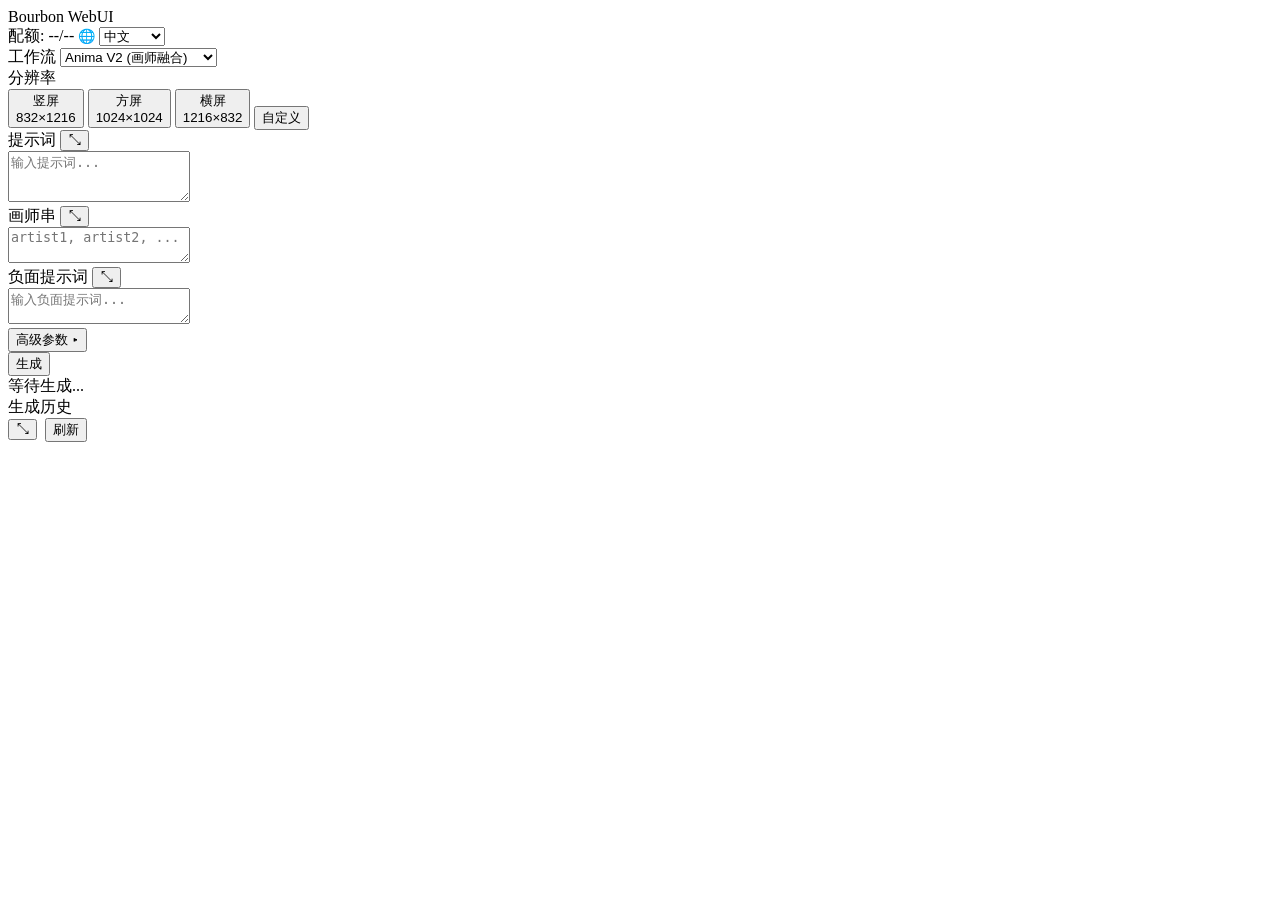
==== webapp/static/index.html @ 9eb18365 "v0.2.0: 添加 WebUI、内容审核模块、自动翻译、新工作流及文档&#10;&#10;- 新增 webapp/ 网页端 AI 绘图界面 (FastAPI + Discord OAuth2)&#1" ====
<!DOCTYPE html>
<html lang="zh-CN">
<head>
<meta charset="UTF-8">
<meta name="viewport" content="width=device-width, initial-scale=1.0">
<title>Bourbon Webui</title>
<link rel="stylesheet" href="/css/style.css">
</head>
<body>

<header>
  <span class="logo" data-i18n="title">Bourbon WebUI</span>
  <div class="header-right">
    <span class="quota" id="quota-display">配额: --/--</span>
    <span class="online" id="online-display" style="display:none"></span>
    <span id="header-user"></span>
    <span style="font-size:14px;flex-shrink:0">🌐</span>
    <select id="sel-lang" class="sel-lang">
      <option value="zh">中文</option>
      <option value="en">English</option>
      <option value="ja">日本語</option>
    </select>
  </div>
</header>

<div class="main-container">

  <aside class="panel panel-left" id="panel-left">
    <div class="section">
      <label class="label" data-i18n="workflow">工作流</label>
      <select id="sel-workflow">
        <option value="discord_anima_v2" data-i18n="workflowAnimaV2">Anima V2 (画师融合)</option>
        <option value="multidraw" data-i18n="workflowMultidraw">多角色合成 (Multidraw)</option>
      </select>
    </div>

    <div class="section">
      <label class="label" data-i18n="resolution">分辨率</label>
      <div class="res-grid">
        <button class="res-btn active" data-res="1">竖屏<br>832×1216</button>
        <button class="res-btn" data-res="2">方屏<br>1024×1024</button>
        <button class="res-btn" data-res="3">横屏<br>1216×832</button>
        <button class="res-btn" data-res="0" data-i18n="custom">自定义</button>
      </div>
      <div id="res-custom" class="res-custom" style="display:none">
        <input type="number" id="txt-custom-w" value="832" min="64" max="1920" data-i18n-placeholder="multidrawFields.w">
        <span class="res-x">×</span>
        <input type="number" id="txt-custom-h" value="1216" min="64" max="1920" data-i18n-placeholder="multidrawFields.h">
      </div>
    </div>

    <div id="fields-anima">
      <div class="section">
        <div class="label-row">
          <label class="label" data-i18n="prompt">提示词</label>
          <button class="btn-expand" data-target="txt-prompt" data-i18n-title="expandTitle">⤡</button>
        </div>
        <textarea id="txt-prompt" rows="3" data-i18n-placeholder="promptPlaceholder" placeholder="输入提示词..."></textarea>
      </div>
      <div class="section">
        <div class="label-row">
          <label class="label" data-i18n="artistChain">画师串</label>
          <button class="btn-expand" data-target="txt-artist-chain" data-i18n-title="expandTitle">⤡</button>
        </div>
        <textarea id="txt-artist-chain" rows="2" data-i18n-placeholder="artistPlaceholder" placeholder="artist1, artist2, ..."></textarea>
      </div>
    </div>

    <div id="fields-multidraw" style="display:none">
      <div class="section">
        <div class="label-row">
          <label class="label" data-i18n="globalPrompt">全局提示词</label>
          <button class="btn-expand" data-target="txt-md-global" data-i18n-title="expandTitle">⤡</button>
        </div>
        <textarea id="txt-md-global" rows="2" data-i18n-placeholder="globalPlaceholder" placeholder="共享的背景/风格描述"></textarea>
      </div>
      <div class="section">
        <div class="label-row">
          <label class="label" data-i18n="char1Prompt">角色 1 提示词</label>
          <button class="btn-expand" data-target="txt-md-p1" data-i18n-title="expandTitle">⤡</button>
        </div>
        <textarea id="txt-md-p1" rows="2" data-i18n-placeholder="char1Placeholder" placeholder="第一个角色的描述"></textarea>
      </div>
      <div class="section">
        <div class="label-row">
          <label class="label" data-i18n="char2Prompt">角色 2 提示词</label>
          <button class="btn-expand" data-target="txt-md-p2" data-i18n-title="expandTitle">⤡</button>
        </div>
        <textarea id="txt-md-p2" rows="2" data-i18n-placeholder="char2Placeholder" placeholder="第二个角色的描述"></textarea>
      </div>
      <div class="section">
        <label class="label" data-i18n="area1">区域 1 (w h x y)</label>
        <div class="part-row">
          <input type="number" id="txt-part1-w" value="832" data-i18n-placeholder="multidrawFields.w">
          <input type="number" id="txt-part1-h" value="608" data-i18n-placeholder="multidrawFields.h">
          <input type="number" id="txt-part1-x" value="0" data-i18n-placeholder="multidrawFields.x">
          <input type="number" id="txt-part1-y" value="0" data-i18n-placeholder="multidrawFields.y">
        </div>
      </div>
      <div class="section">
        <label class="label" data-i18n="area2">区域 2 (w h x y)</label>
        <div class="part-row">
          <input type="number" id="txt-part2-w" value="832" data-i18n-placeholder="multidrawFields.w">
          <input type="number" id="txt-part2-h" value="608" data-i18n-placeholder="multidrawFields.h">
          <input type="number" id="txt-part2-x" value="832" data-i18n-placeholder="multidrawFields.x">
          <input type="number" id="txt-part2-y" value="0" data-i18n-placeholder="multidrawFields.y">
        </div>
      </div>
    </div>

    <div class="section">
      <div class="label-row">
        <label class="label" data-i18n="negativePrompt">负面提示词</label>
        <button class="btn-expand" data-target="txt-negative" data-i18n-title="expandTitle">⤡</button>
      </div>
      <textarea id="txt-negative" rows="2" data-i18n-placeholder="negativePlaceholder" placeholder="输入负面提示词..."></textarea>
    </div>

    <div class="section">
      <button class="adv-toggle" id="btn-adv-toggle" data-i18n="advToggleClosed">高级参数 ▸</button>
    </div>
    <div class="adv-panel" id="adv-panel" style="display:none">
      <div class="section">
        <label class="label" data-i18n="seed">种子</label>
        <input type="number" id="txt-seed" value="-1" min="-1">
      </div>
      <div class="section">
        <label class="label" data-i18n="sampler">采样器</label>
        <select id="sel-sampler">
          <option value="" data-i18n="samplerDefault">使用工作流默认</option>
          <option value="euler">euler</option>
          <option value="euler_ancestral">euler_ancestral</option>
          <option value="dpmpp_2m">dpmpp_2m</option>
          <option value="dpmpp_2m_sde">dpmpp_2m_sde</option>
          <option value="dpmpp_3m_sde">dpmpp_3m_sde</option>
          <option value="dpmpp_sde">dpmpp_sde</option>
          <option value="dpm_2">dpm_2</option>
          <option value="dpm_2_ancestral">dpm_2_ancestral</option>
          <option value="lcm">lcm</option>
          <option value="heun">heun</option>
          <option value="heunpp2">heunpp2</option>
          <option value="ddim">ddim</option>
        </select>
      </div>
      <div class="section">
        <label class="label" data-i18n="scheduler">调度器</label>
        <select id="sel-scheduler">
          <option value="" data-i18n="schedulerDefault">使用工作流默认</option>
          <option value="normal">normal</option>
          <option value="karras">karras</option>
          <option value="exponential">exponential</option>
          <option value="sgm_uniform">sgm_uniform</option>
          <option value="simple">simple</option>
          <option value="ddim_uniform">ddim_uniform</option>
          <option value="beta">beta</option>
        </select>
      </div>
      <div class="section">
        <label class="label" data-i18n="steps">步数</label>
        <input type="number" id="txt-steps" value="" min="1" max="100" data-i18n-placeholder="stepsPlaceholder" placeholder="使用工作流默认">
      </div>
      <div class="section">
        <label class="label" data-i18n="cfg">CFG</label>
        <input type="number" id="txt-cfg" value="" min="1" max="30" step="0.5" data-i18n-placeholder="cfgPlaceholder" placeholder="使用工作流默认">
      </div>
      <div class="section">
        <button id="btn-open-lora" class="adv-toggle" data-i18n="loraManage">管理 LoRA ▸</button>
      </div>
    </div>

    <button id="btn-generate" class="btn-primary btn-large" data-i18n="generate">生成</button>
  </aside>

  <main class="panel panel-center">
    <div id="preview-area">
      <div id="preview-placeholder" data-i18n="waiting">等待生成...</div>
      <img id="preview-img" src="" alt="" style="display:none">
      <div id="preview-spinner" class="spinner" style="display:none"></div>
      <div id="preview-status" class="status-text"></div>
    </div>
  </main>

  <aside class="panel panel-right" id="panel-right">
    <div class="section" style="margin-bottom:8px">
      <div class="label-row">
        <label class="label" data-i18n="history">生成历史</label>
        <div>
          <button id="btn-expand-panel" class="btn-expand" data-i18n-title="expandTitle" title="放大/还原">⤡</button>
          <button id="btn-refresh-history" class="btn-small" style="margin-left:4px" data-i18n="historyRefresh">刷新</button>
        </div>
      </div>
    </div>
    <div id="task-list"></div>
  </aside>
</div>

<div id="lora-modal" class="modal-overlay" style="display:none">
  <div class="modal-content">
    <div class="modal-header">
      <span class="modal-title" data-i18n="loraTitle">LoRA 管理器</span>
      <button id="btn-close-lora" class="modal-close">&times;</button>
    </div>
    <div class="lora-toolbar">
      <span class="hint" data-i18n="loraDefaultWeight">默认权重:</span>
      <input type="number" id="txt-lora-defweight" value="0.80" min="0" max="2" step="0.05" style="width:60px">
      <button id="btn-lora-reset" class="btn-danger" style="width:auto;margin:0;padding:5px 10px;font-size:11px" data-i18n="loraRemoveAll">全部移除</button>
      <button id="btn-lora-refresh" class="btn-small" style="margin:0" data-i18n="loraRefresh">刷新列表</button>
    </div>
    <div id="lora-gallery" class="lora-gallery">加载中...</div>
  </div>
</div>

    <script src="/js/i18n.js?v=9"></script>
    <script src="/js/api.js?v=9"></script>
    <script src="/js/app.js?v=9"></script>
</body>
</html>
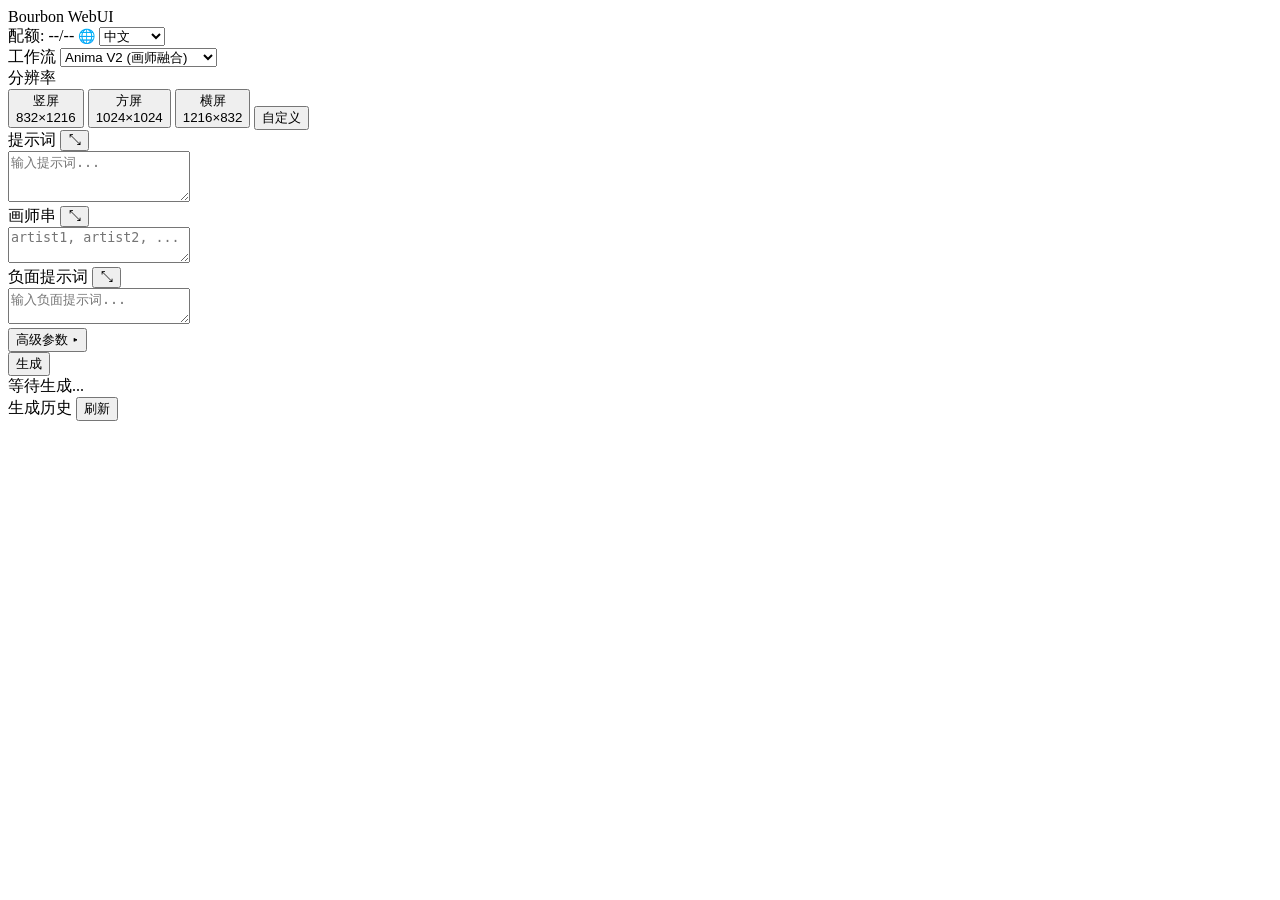
==== commit b922288a: "v0.3.0: 视频生成 WebUI + 性能优化 + 交互改进&#10;&#10;新增功能:&#10;- Wan2.2 视频生成 WebUI (首帧/首尾帧模式，480p/720p 画质，1-6s " ====
--- a/webapp/static/index.html
+++ b/webapp/static/index.html
@@ -4,6 +4,7 @@
 <meta charset="UTF-8">
 <meta name="viewport" content="width=device-width, initial-scale=1.0">
 <title>Bourbon Webui</title>
+<link rel="icon" type="image/png" href="/favicon.png">
 <link rel="stylesheet" href="/css/style.css">
 </head>
 <body>
@@ -31,10 +32,11 @@
       <select id="sel-workflow">
         <option value="discord_anima_v2" data-i18n="workflowAnimaV2">Anima V2 (画师融合)</option>
         <option value="multidraw" data-i18n="workflowMultidraw">多角色合成 (Multidraw)</option>
+        <option value="webui_video" data-i18n="workflowVideo">视频生成 (Wan2.2)</option>
       </select>
     </div>
 
-    <div class="section">
+    <div class="section" id="section-resolution">
       <label class="label" data-i18n="resolution">分辨率</label>
       <div class="res-grid">
         <button class="res-btn active" data-res="1">竖屏<br>832×1216</button>
@@ -108,7 +110,65 @@
       </div>
     </div>
 
-    <div class="section">
+    <div id="fields-video" style="display:none">
+      <div class="section">
+        <div class="label-row">
+          <label class="label" data-i18n="prompt">提示词</label>
+          <button class="btn-expand" data-target="txt-video-prompt" data-i18n-title="expandTitle">⤡</button>
+        </div>
+        <textarea id="txt-video-prompt" rows="3" data-i18n-placeholder="promptPlaceholder" placeholder="输入提示词..."></textarea>
+      </div>
+      <div class="section">
+        <label class="label" data-i18n="videoFirstFrame">首帧图像</label>
+        <div class="video-drop-zone" id="video-first-drop">
+          <input type="file" id="video-first-input" accept="image/*" hidden>
+          <img id="video-first-preview" class="video-preview-img" style="display:none">
+          <span id="video-first-placeholder" class="video-drop-text" data-i18n="videoDropHint">点击或拖拽上传首帧</span>
+        </div>
+      </div>
+      <div class="section">
+        <label class="label" data-i18n="videoLastFrame">尾帧图像（可选）</label>
+        <div class="video-drop-zone" id="video-last-drop">
+          <input type="file" id="video-last-input" accept="image/*" hidden>
+          <img id="video-last-preview" class="video-preview-img" style="display:none">
+          <span id="video-last-placeholder" class="video-drop-text" data-i18n="videoDropHintOptional">点击或拖拽上传尾帧（可选）</span>
+        </div>
+      </div>
+      <div class="section">
+        <label class="label" data-i18n="videoQuality">画质</label>
+        <div class="res-grid">
+          <button class="quality-btn active" data-quality="480p">480p</button>
+          <button class="quality-btn" data-quality="720p">720p</button>
+        </div>
+      </div>
+      <div class="section">
+        <label class="label" data-i18n="videoDuration">时长</label>
+        <select id="sel-video-duration">
+          <option value="1">1s</option>
+          <option value="2">2s</option>
+          <option value="3">3s</option>
+          <option value="4">4s</option>
+          <option value="5" selected>5s</option>
+          <option value="6">6s</option>
+        </select>
+      </div>
+      <div class="section">
+        <span class="label" id="video-cost-display" style="color:var(--yellow);font-size:13px"></span>
+      </div>
+      <div class="section">
+        <label class="label">
+          <input type="checkbox" id="chk-video-lora" checked>
+          <span data-i18n="videoEnhance">动态增强</span>
+        </label>
+        <div class="lora-strength-row" id="video-lora-strength-row">
+          <span data-i18n="videoEnhanceStrength" style="font-size:12px;color:var(--fg2)">强度</span>
+          <input type="range" id="rng-video-lora" min="0" max="1" step="0.05" value="0.7">
+          <input type="number" id="num-video-lora" value="0.70" min="0" max="1" step="0.05" style="width:55px">
+        </div>
+      </div>
+    </div>
+
+    <div class="section" id="section-negative">
       <div class="label-row">
         <label class="label" data-i18n="negativePrompt">负面提示词</label>
         <button class="btn-expand" data-target="txt-negative" data-i18n-title="expandTitle">⤡</button>
@@ -124,7 +184,16 @@
         <label class="label" data-i18n="seed">种子</label>
         <input type="number" id="txt-seed" value="-1" min="-1">
       </div>
-      <div class="section">
+      <div id="adv-video-fields" style="display:none">
+        <div class="section">
+          <div class="label-row">
+            <label class="label" data-i18n="negativePrompt">负面提示词</label>
+            <button class="btn-expand" data-target="txt-video-negative" data-i18n-title="expandTitle">⤡</button>
+          </div>
+          <textarea id="txt-video-negative" rows="2" data-i18n-placeholder="videoNegPlaceholder" placeholder="留空使用工作流默认"></textarea>
+        </div>
+      </div>
+      <div class="section adv-image-only">
         <label class="label" data-i18n="sampler">采样器</label>
         <select id="sel-sampler">
           <option value="" data-i18n="samplerDefault">使用工作流默认</option>
@@ -142,7 +211,7 @@
           <option value="ddim">ddim</option>
         </select>
       </div>
-      <div class="section">
+      <div class="section adv-image-only">
         <label class="label" data-i18n="scheduler">调度器</label>
         <select id="sel-scheduler">
           <option value="" data-i18n="schedulerDefault">使用工作流默认</option>
@@ -155,15 +224,7 @@
           <option value="beta">beta</option>
         </select>
       </div>
-      <div class="section">
-        <label class="label" data-i18n="steps">步数</label>
-        <input type="number" id="txt-steps" value="" min="1" max="100" data-i18n-placeholder="stepsPlaceholder" placeholder="使用工作流默认">
-      </div>
-      <div class="section">
-        <label class="label" data-i18n="cfg">CFG</label>
-        <input type="number" id="txt-cfg" value="" min="1" max="30" step="0.5" data-i18n-placeholder="cfgPlaceholder" placeholder="使用工作流默认">
-      </div>
-      <div class="section">
+      <div class="section adv-image-only" id="section-lora-btn">
         <button id="btn-open-lora" class="adv-toggle" data-i18n="loraManage">管理 LoRA ▸</button>
       </div>
     </div>
@@ -175,6 +236,7 @@
     <div id="preview-area">
       <div id="preview-placeholder" data-i18n="waiting">等待生成...</div>
       <img id="preview-img" src="" alt="" style="display:none">
+      <video id="preview-video" src="" controls style="display:none;max-width:100%;max-height:100%"></video>
       <div id="preview-spinner" class="spinner" style="display:none"></div>
       <div id="preview-status" class="status-text"></div>
     </div>
@@ -184,10 +246,7 @@
     <div class="section" style="margin-bottom:8px">
       <div class="label-row">
         <label class="label" data-i18n="history">生成历史</label>
-        <div>
-          <button id="btn-expand-panel" class="btn-expand" data-i18n-title="expandTitle" title="放大/还原">⤡</button>
-          <button id="btn-refresh-history" class="btn-small" style="margin-left:4px" data-i18n="historyRefresh">刷新</button>
-        </div>
+        <button id="btn-refresh-history" class="btn-small" data-i18n="historyRefresh">刷新</button>
       </div>
     </div>
     <div id="task-list"></div>
@@ -210,8 +269,8 @@
   </div>
 </div>
 
-    <script src="/js/i18n.js?v=9"></script>
-    <script src="/js/api.js?v=9"></script>
-    <script src="/js/app.js?v=9"></script>
+    <script src="/js/i18n.js?v=13"></script>
+    <script src="/js/api.js?v=13"></script>
+    <script src="/js/app.js?v=13"></script>
 </body>
 </html>
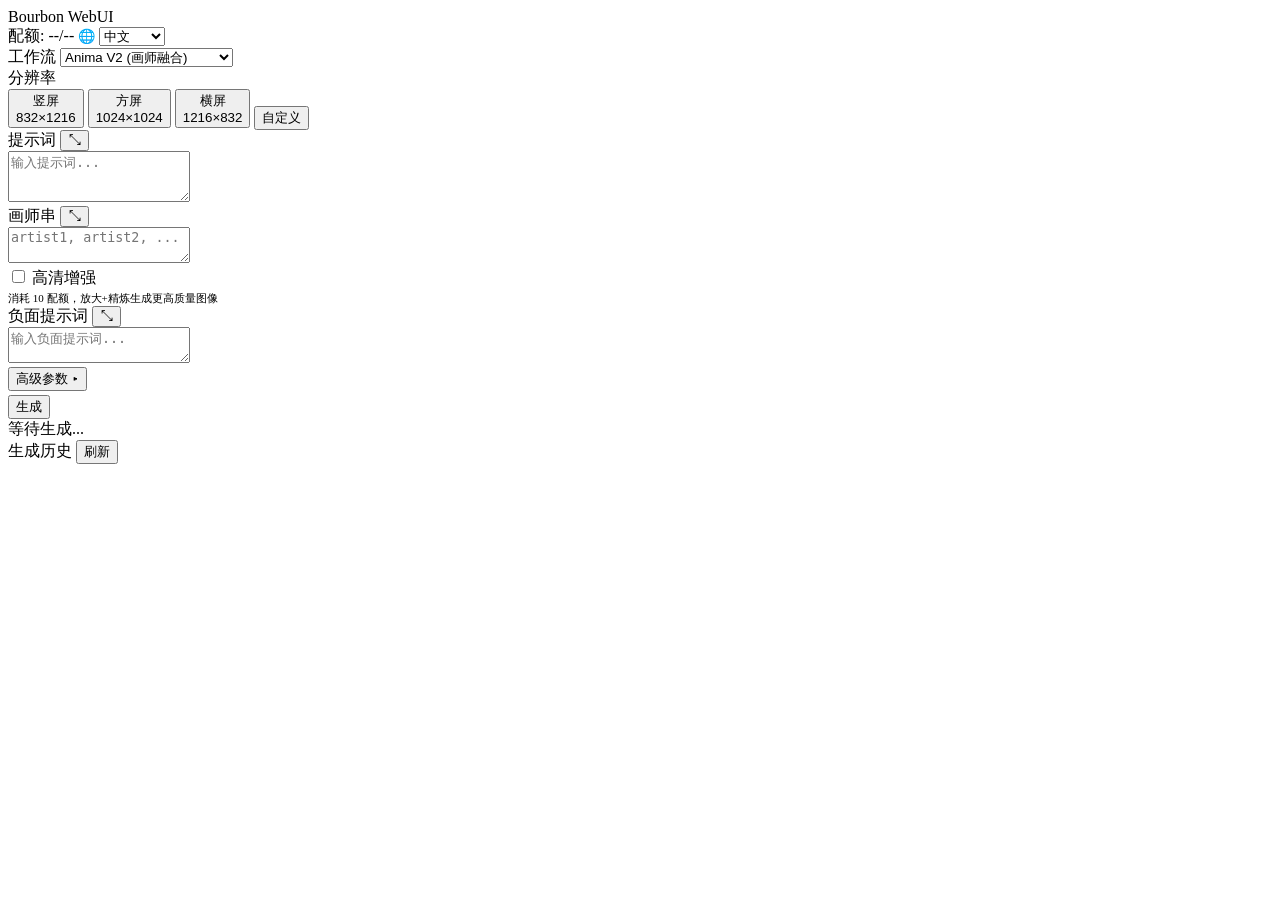
==== commit aea79fe2: "v0.4.0: 新增二次采样高清模式 + image_edit 模式" ====
--- a/webapp/static/index.html
+++ b/webapp/static/index.html
@@ -5,7 +5,7 @@
 <meta name="viewport" content="width=device-width, initial-scale=1.0">
 <title>Bourbon Webui</title>
 <link rel="icon" type="image/png" href="/favicon.png">
-<link rel="stylesheet" href="/css/style.css">
+<link rel="stylesheet" href="/css/style.css?v=18">
 </head>
 <body>
 
@@ -33,6 +33,7 @@
         <option value="discord_anima_v2" data-i18n="workflowAnimaV2">Anima V2 (画师融合)</option>
         <option value="multidraw" data-i18n="workflowMultidraw">多角色合成 (Multidraw)</option>
         <option value="webui_video" data-i18n="workflowVideo">视频生成 (Wan2.2)</option>
+        <option value="discord_flux2_9b_edit" data-i18n="workflowFlux2Edit">Flux2 图像编辑 (Klein 9B)</option>
       </select>
     </div>
 
@@ -65,6 +66,13 @@
           <button class="btn-expand" data-target="txt-artist-chain" data-i18n-title="expandTitle">⤡</button>
         </div>
         <textarea id="txt-artist-chain" rows="2" data-i18n-placeholder="artistPlaceholder" placeholder="artist1, artist2, ..."></textarea>
+      </div>
+      <div class="section">
+        <label class="label">
+          <input type="checkbox" id="chk-hd-mode">
+          <span data-i18n="hdMode">高清增强</span>
+        </label>
+        <div style="font-size:11px;color:var(--fg2);margin-top:2px" data-i18n="hdModeHint">消耗 10 配额，放大+精炼生成更高质量图像</div>
       </div>
     </div>
 
@@ -165,6 +173,39 @@
           <input type="range" id="rng-video-lora" min="0" max="1" step="0.05" value="0.7">
           <input type="number" id="num-video-lora" value="0.70" min="0" max="1" step="0.05" style="width:55px">
         </div>
+      </div>
+    </div>
+
+    <div id="fields-flux2" style="display:none">
+      <div class="section">
+        <div class="label-row">
+          <label class="label" data-i18n="prompt">提示词</label>
+          <button class="btn-expand" data-target="txt-flux2-prompt" data-i18n-title="expandTitle">⤡</button>
+        </div>
+        <textarea id="txt-flux2-prompt" rows="3" data-i18n-placeholder="flux2PromptPlaceholder" placeholder="描述编辑目标..."></textarea>
+      </div>
+      <div class="section">
+        <label class="label" data-i18n="flux2SourceImage">原图（必须）</label>
+        <div class="video-drop-zone" id="flux2-source-drop">
+          <input type="file" id="flux2-source-input" accept="image/*" hidden>
+          <img id="flux2-source-preview" class="video-preview-img" style="display:none">
+          <span id="flux2-source-placeholder" class="video-drop-text" data-i18n="flux2SourceDropHint">点击或拖拽上传原图</span>
+        </div>
+      </div>
+      <div class="section">
+        <label class="label" data-i18n="flux2RefImage">参考图（可选）</label>
+        <div class="video-drop-zone" id="flux2-ref-drop">
+          <input type="file" id="flux2-ref-input" accept="image/*" hidden>
+          <img id="flux2-ref-preview" class="video-preview-img" style="display:none">
+          <span id="flux2-ref-placeholder" class="video-drop-text" data-i18n="flux2RefDropHint">点击或拖拽上传参考图（可选）</span>
+        </div>
+      </div>
+      <div class="section">
+        <div class="label-row">
+          <label class="label" data-i18n="negativePrompt">负面提示词</label>
+          <button class="btn-expand" data-target="txt-flux2-negative" data-i18n-title="expandTitle">⤡</button>
+        </div>
+        <textarea id="txt-flux2-negative" rows="2" data-i18n-placeholder="videoNegPlaceholder" placeholder="留空使用默认"></textarea>
       </div>
     </div>
 
@@ -229,6 +270,9 @@
       </div>
     </div>
 
+    <div class="section" id="draw-cost-section" style="margin-bottom:4px">
+      <span class="label" id="draw-cost-display" style="color:var(--yellow);font-size:13px"></span>
+    </div>
     <button id="btn-generate" class="btn-primary btn-large" data-i18n="generate">生成</button>
   </aside>
 
@@ -269,8 +313,8 @@
   </div>
 </div>
 
-    <script src="/js/i18n.js?v=13"></script>
-    <script src="/js/api.js?v=13"></script>
-    <script src="/js/app.js?v=13"></script>
+    <script src="/js/i18n.js?v=18"></script>
+    <script src="/js/api.js?v=18"></script>
+    <script src="/js/app.js?v=18"></script>
 </body>
 </html>
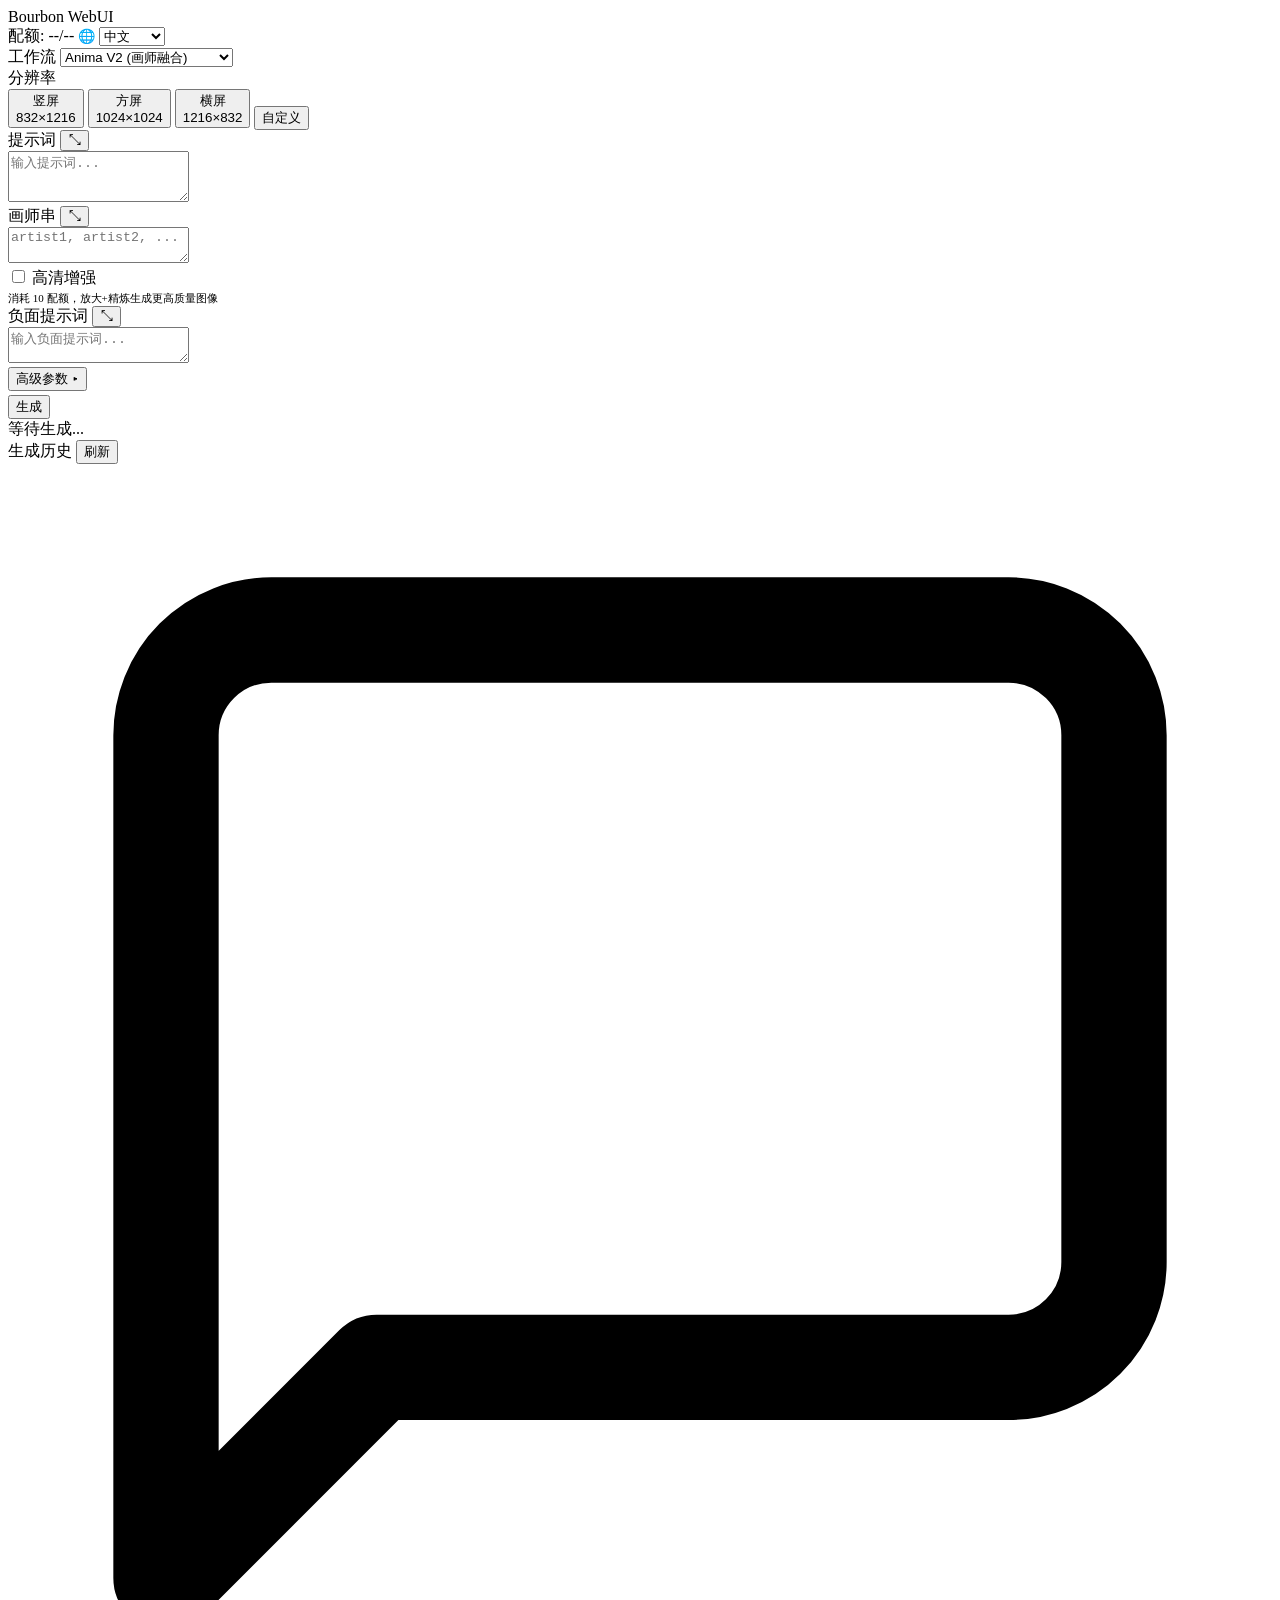
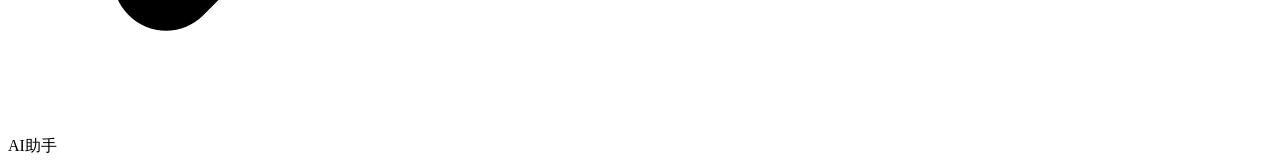
==== commit 77cd13c7: "v0.5.0: 新增 WebUI 对话助手、ComfyUI 看门狗与差分/H3 工作流 新功能: - 新增 ComfyUI 守护监控 (comfyui_watchdog) 与 Cloudflare L" ====
--- a/webapp/static/index.html
+++ b/webapp/static/index.html
@@ -5,7 +5,7 @@
 <meta name="viewport" content="width=device-width, initial-scale=1.0">
 <title>Bourbon Webui</title>
 <link rel="icon" type="image/png" href="/favicon.png">
-<link rel="stylesheet" href="/css/style.css?v=18">
+<link rel="stylesheet" href="/css/style.css?v=27">
 </head>
 <body>
 
@@ -31,8 +31,9 @@
       <label class="label" data-i18n="workflow">工作流</label>
       <select id="sel-workflow">
         <option value="discord_anima_v2" data-i18n="workflowAnimaV2">Anima V2 (画师融合)</option>
+        <option value="discord_差分" data-i18n="workflowDiff">Anima 差分 (图生图)</option>
         <option value="multidraw" data-i18n="workflowMultidraw">多角色合成 (Multidraw)</option>
-        <option value="webui_video" data-i18n="workflowVideo">视频生成 (Wan2.2)</option>
+        <option value="webui_video" data-i18n="workflowVideo">视频生成 (MiniMax H3)</option>
         <option value="discord_flux2_9b_edit" data-i18n="workflowFlux2Edit">Flux2 图像编辑 (Klein 9B)</option>
       </select>
     </div>
@@ -73,6 +74,17 @@
           <span data-i18n="hdMode">高清增强</span>
         </label>
         <div style="font-size:11px;color:var(--fg2);margin-top:2px" data-i18n="hdModeHint">消耗 10 配额，放大+精炼生成更高质量图像</div>
+      </div>
+    </div>
+
+    <div id="fields-diff-image" style="display:none">
+      <div class="section">
+        <label class="label" data-i18n="diffSourceImage">底图（必须）</label>
+        <div class="video-drop-zone" id="diff-source-drop">
+          <input type="file" id="diff-source-input" accept="image/*" hidden>
+          <img id="diff-source-preview" class="video-preview-img" style="display:none">
+          <span id="diff-source-placeholder" class="video-drop-text" data-i18n="diffSourceDropHint">点击或拖拽上传底图</span>
+        </div>
       </div>
     </div>
 
@@ -158,21 +170,19 @@
           <option value="4">4s</option>
           <option value="5" selected>5s</option>
           <option value="6">6s</option>
+          <option value="7">7s</option>
+          <option value="8">8s</option>
+          <option value="9">9s</option>
+          <option value="10">10s</option>
+          <option value="11">11s</option>
+          <option value="12">12s</option>
+          <option value="13">13s</option>
+          <option value="14">14s</option>
+          <option value="15">15s</option>
         </select>
       </div>
       <div class="section">
         <span class="label" id="video-cost-display" style="color:var(--yellow);font-size:13px"></span>
-      </div>
-      <div class="section">
-        <label class="label">
-          <input type="checkbox" id="chk-video-lora" checked>
-          <span data-i18n="videoEnhance">动态增强</span>
-        </label>
-        <div class="lora-strength-row" id="video-lora-strength-row">
-          <span data-i18n="videoEnhanceStrength" style="font-size:12px;color:var(--fg2)">强度</span>
-          <input type="range" id="rng-video-lora" min="0" max="1" step="0.05" value="0.7">
-          <input type="number" id="num-video-lora" value="0.70" min="0" max="1" step="0.05" style="width:55px">
-        </div>
       </div>
     </div>
 
@@ -225,14 +235,8 @@
         <label class="label" data-i18n="seed">种子</label>
         <input type="number" id="txt-seed" value="-1" min="-1">
       </div>
-      <div id="adv-video-fields" style="display:none">
-        <div class="section">
-          <div class="label-row">
-            <label class="label" data-i18n="negativePrompt">负面提示词</label>
-            <button class="btn-expand" data-target="txt-video-negative" data-i18n-title="expandTitle">⤡</button>
-          </div>
-          <textarea id="txt-video-negative" rows="2" data-i18n-placeholder="videoNegPlaceholder" placeholder="留空使用工作流默认"></textarea>
-        </div>
+      <div class="section adv-video-only">
+        <button id="btn-open-video-lora" class="adv-toggle" data-i18n="videoLoraManage">视频 LoRA ▸</button>
       </div>
       <div class="section adv-image-only">
         <label class="label" data-i18n="sampler">采样器</label>
@@ -265,6 +269,14 @@
           <option value="beta">beta</option>
         </select>
       </div>
+      <div class="section adv-diff-only">
+        <label class="label" data-i18n="diffStrength">差分强度</label>
+        <div class="denoise-row">
+          <input type="range" id="rng-diff-strength" min="0" max="1" step="0.05" value="0.7">
+          <span class="diff-strength-val" id="diff-strength-val">0.70</span>
+        </div>
+        <div class="hint" data-i18n="diffStrengthHint">数值越大，图像与原图差异越大</div>
+      </div>
       <div class="section adv-image-only" id="section-lora-btn">
         <button id="btn-open-lora" class="adv-toggle" data-i18n="loraManage">管理 LoRA ▸</button>
       </div>
@@ -313,8 +325,36 @@
   </div>
 </div>
 
-    <script src="/js/i18n.js?v=18"></script>
-    <script src="/js/api.js?v=18"></script>
-    <script src="/js/app.js?v=18"></script>
+<!-- AI Drawing Assistant Chat Bubble -->
+<div id="chat-bubble" class="chat-bubble" data-i18n-title="chatBubbleTitle" title="AI 绘画助手">
+  <img src="/images/chat-icon.png" class="chat-bubble-img" alt="AI" onerror="this.style.display='none';document.getElementById('chat-bubble-svg').style.display='block'">
+  <svg id="chat-bubble-svg" class="chat-bubble-icon" style="display:none" viewBox="0 0 24 24" fill="none" stroke="currentColor" stroke-width="2" stroke-linecap="round" stroke-linejoin="round">
+    <path d="M21 15a2 2 0 0 1-2 2H7l-4 4V5a2 2 0 0 1 2-2h14a2 2 0 0 1 2 2z"/>
+  </svg>
+  <span class="chat-bubble-label" data-i18n="chatBubbleLabel">AI助手</span>
+</div>
+
+<!-- AI Drawing Assistant Chat Panel -->
+<div id="chat-panel" class="chat-panel" style="display:none">
+  <div class="chat-header">
+    <span class="chat-header-title" data-i18n="chatTitle">AI 绘画助手</span>
+    <button id="chat-minimize" class="chat-close">&minus;</button>
+  </div>
+  <div id="chat-messages" class="chat-messages">
+    <div class="chat-welcome" data-i18n="chatWelcome">你好！我是绘画助手，可以帮你将想法转化为精准的英文绘图提示词。试着告诉我你想画什么吧~</div>
+  </div>
+  <div class="chat-input-row">
+    <textarea id="chat-input" rows="1" data-i18n-placeholder="chatPlaceholder" placeholder="描述你的绘图想法..."></textarea>
+    <button id="chat-send" class="chat-send-btn" data-i18n="chatSend">发送</button>
+  </div>
+  <div class="chat-footer">
+    <button id="chat-clear" class="chat-clear-btn" data-i18n="chatClear">清除对话</button>
+  </div>
+</div>
+
+    <script src="/js/i18n.js?v=27"></script>
+    <script src="/js/api.js?v=27"></script>
+    <script src="/js/chat.js?v=27"></script>
+    <script src="/js/app.js?v=27"></script>
 </body>
 </html>
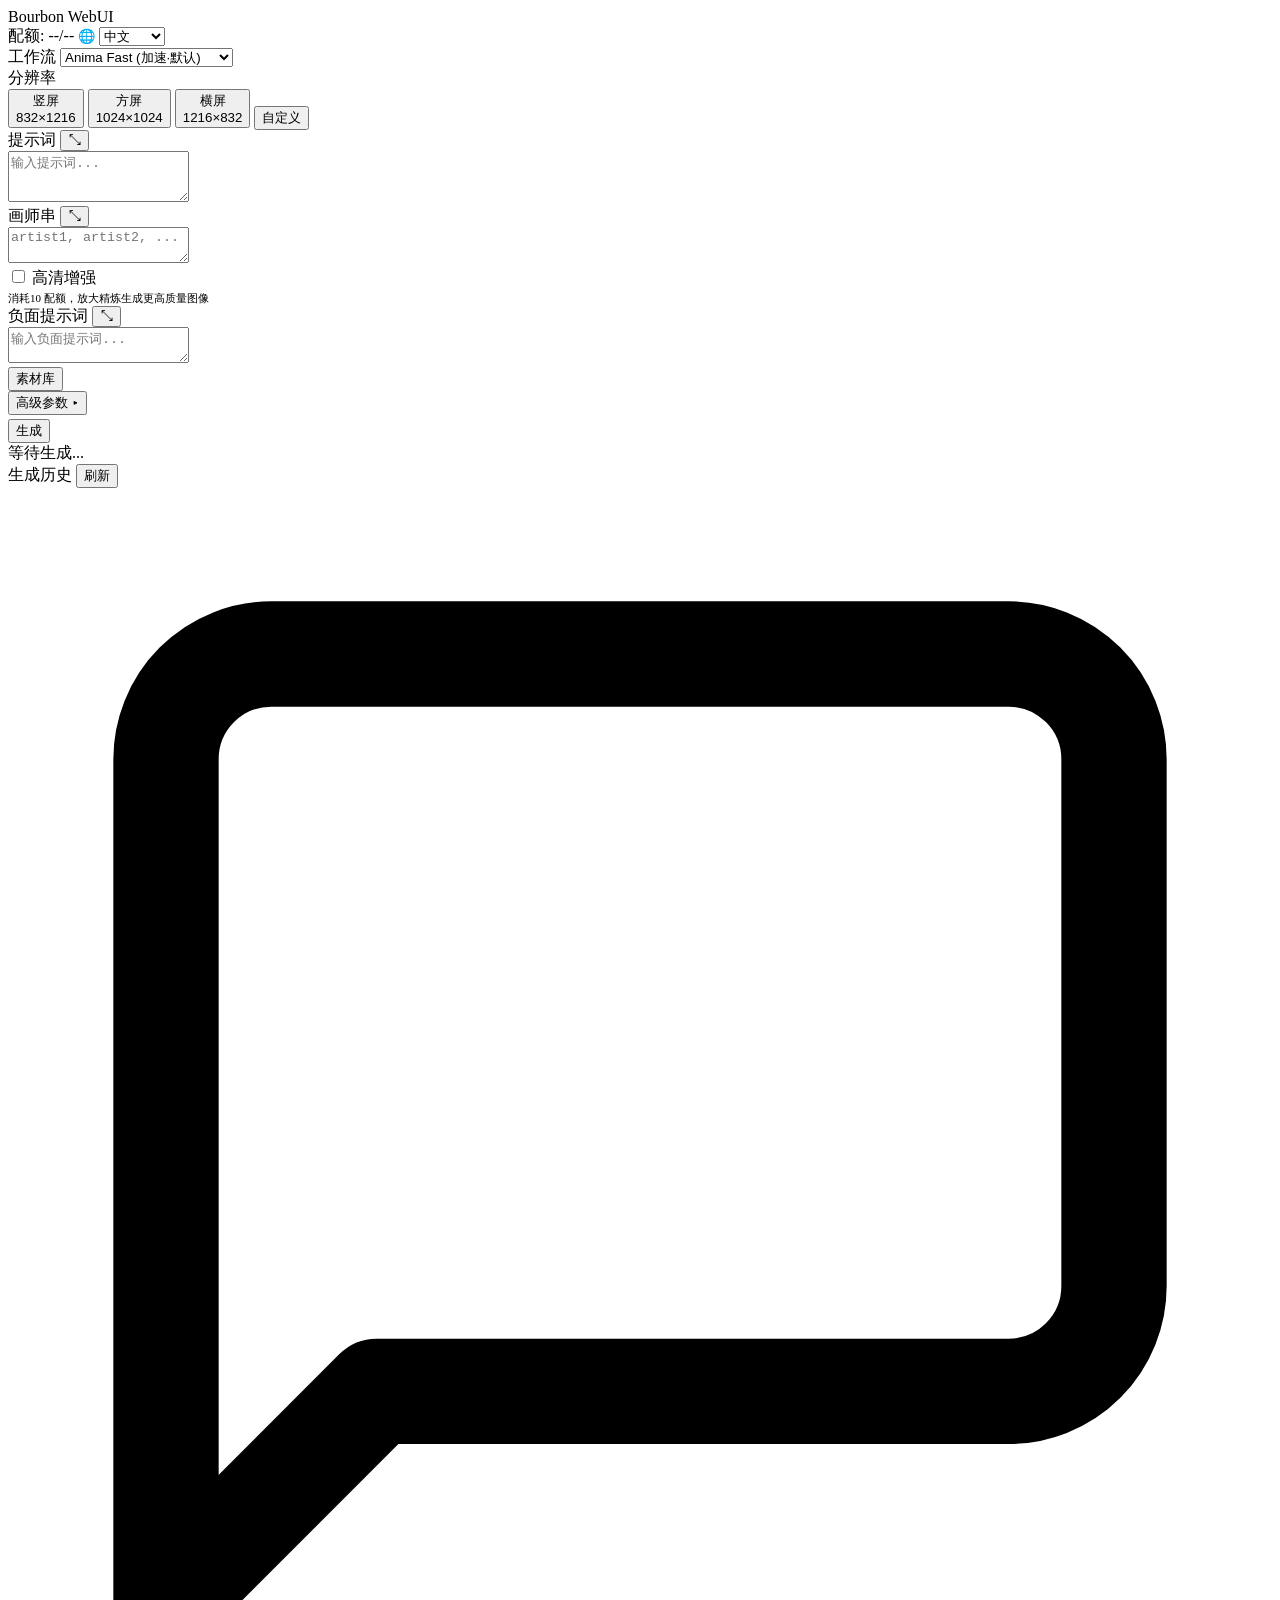
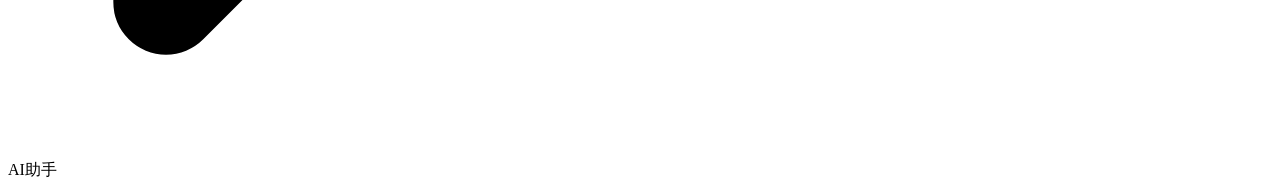
==== commit 7bcbe2c4: "v0.7.0: 新增资产管理/媒体库、Discord 发布与多工作流支持 新功能: - 新增 webapp 资产管理 (assets 路由 / asset_library / media_store)" ====
--- a/webapp/static/index.html
+++ b/webapp/static/index.html
@@ -5,7 +5,7 @@
 <meta name="viewport" content="width=device-width, initial-scale=1.0">
 <title>Bourbon Webui</title>
 <link rel="icon" type="image/png" href="/favicon.png">
-<link rel="stylesheet" href="/css/style.css?v=27">
+<link rel="stylesheet" href="/css/style.css?v=42">
 </head>
 <body>
 
@@ -30,7 +30,7 @@
     <div class="section">
       <label class="label" data-i18n="workflow">工作流</label>
       <select id="sel-workflow">
-        <option value="discord_anima_v2" data-i18n="workflowAnimaV2">Anima V2 (画师融合)</option>
+        <option value="discord_anima_fast" data-i18n="workflowAnimaFast">Anima Fast (加速·默认)</option>
         <option value="discord_差分" data-i18n="workflowDiff">Anima 差分 (图生图)</option>
         <option value="multidraw" data-i18n="workflowMultidraw">多角色合成 (Multidraw)</option>
         <option value="webui_video" data-i18n="workflowVideo">视频生成 (MiniMax H3)</option>
@@ -73,7 +73,7 @@
           <input type="checkbox" id="chk-hd-mode">
           <span data-i18n="hdMode">高清增强</span>
         </label>
-        <div style="font-size:11px;color:var(--fg2);margin-top:2px" data-i18n="hdModeHint">消耗 10 配额，放大+精炼生成更高质量图像</div>
+        <div style="font-size:11px;color:var(--fg2);margin-top:2px" data-i18n="hdModeHint">消耗10 配额，放大精炼生成更高质量图像</div>
       </div>
     </div>
 
@@ -94,7 +94,7 @@
           <label class="label" data-i18n="globalPrompt">全局提示词</label>
           <button class="btn-expand" data-target="txt-md-global" data-i18n-title="expandTitle">⤡</button>
         </div>
-        <textarea id="txt-md-global" rows="2" data-i18n-placeholder="globalPlaceholder" placeholder="共享的背景/风格描述"></textarea>
+        <textarea id="txt-md-global" rows="2" data-i18n-placeholder="globalPlaceholder" placeholder="共享的背景风格描述"></textarea>
       </div>
       <div class="section">
         <div class="label-row">
@@ -139,19 +139,53 @@
         <textarea id="txt-video-prompt" rows="3" data-i18n-placeholder="promptPlaceholder" placeholder="输入提示词..."></textarea>
       </div>
       <div class="section">
-        <label class="label" data-i18n="videoFirstFrame">首帧图像</label>
-        <div class="video-drop-zone" id="video-first-drop">
-          <input type="file" id="video-first-input" accept="image/*" hidden>
-          <img id="video-first-preview" class="video-preview-img" style="display:none">
-          <span id="video-first-placeholder" class="video-drop-text" data-i18n="videoDropHint">点击或拖拽上传首帧</span>
-        </div>
-      </div>
-      <div class="section">
-        <label class="label" data-i18n="videoLastFrame">尾帧图像（可选）</label>
-        <div class="video-drop-zone" id="video-last-drop">
-          <input type="file" id="video-last-input" accept="image/*" hidden>
-          <img id="video-last-preview" class="video-preview-img" style="display:none">
-          <span id="video-last-placeholder" class="video-drop-text" data-i18n="videoDropHintOptional">点击或拖拽上传尾帧（可选）</span>
+        <label class="label" data-i18n="videoMode">视频模式</label>
+        <select id="sel-video-mode">
+          <option value="fl2va" data-i18n="videoModeFl2va">首尾帧 (FL2VA)</option>
+          <option value="ref2va" data-i18n="videoModeRef2va">参考生视频 (Ref2VA)</option>
+        </select>
+      </div>
+      <div id="video-fl2va-fields">
+        <div class="section">
+          <label class="label" data-i18n="videoFirstFrame">首帧图像</label>
+          <div class="video-drop-zone" id="video-first-drop">
+            <input type="file" id="video-first-input" accept="image/*" hidden>
+            <img id="video-first-preview" class="video-preview-img" style="display:none">
+            <span id="video-first-placeholder" class="video-drop-text" data-i18n="videoDropHint">点击或拖拽上传首帧</span>
+          </div>
+        </div>
+        <div class="section">
+          <label class="label" data-i18n="videoLastFrame">尾帧图像（可选）</label>
+          <div class="video-drop-zone" id="video-last-drop">
+            <input type="file" id="video-last-input" accept="image/*" hidden>
+            <img id="video-last-preview" class="video-preview-img" style="display:none">
+            <span id="video-last-placeholder" class="video-drop-text" data-i18n="videoDropHintOptional">点击或拖拽上传尾帧（可选）</span>
+          </div>
+        </div>
+      </div>
+      <div id="video-ref2va-fields" style="display:none">
+        <div class="section">
+          <label class="label" data-i18n="videoAspectRatio">宽高比</label>
+          <select id="sel-video-ratio">
+            <option value="1:1">1:1 (Square)</option>
+            <option value="2:3">2:3 (Portrait Photo)</option>
+            <option value="3:2">3:2 (Photo)</option>
+            <option value="4:3">4:3 (Standard)</option>
+            <option value="3:4">3:4 (Portrait Standard)</option>
+            <option value="16:9" selected>16:9 (Widescreen)</option>
+            <option value="9:16">9:16 (Portrait Widescreen)</option>
+          </select>
+        </div>
+        <div class="section">
+          <label class="label" data-i18n="refImagesLabel">参考图 (1-6)</label>
+          <div class="ref-image-grid">
+            <div class="video-drop-zone ref-slot" id="ref-image-slot-0"></div>
+            <div class="video-drop-zone ref-slot" id="ref-image-slot-1"></div>
+            <div class="video-drop-zone ref-slot" id="ref-image-slot-2"></div>
+            <div class="video-drop-zone ref-slot" id="ref-image-slot-3"></div>
+            <div class="video-drop-zone ref-slot" id="ref-image-slot-4"></div>
+            <div class="video-drop-zone ref-slot" id="ref-image-slot-5"></div>
+          </div>
         </div>
       </div>
       <div class="section">
@@ -187,7 +221,15 @@
     </div>
 
     <div id="fields-flux2" style="display:none">
-      <div class="section">
+      <div class="section" id="flux2-mode-section">
+        <label class="label" data-i18n="flux2Mode">处理模式</label>
+        <div class="flux2-mode-group">
+          <button class="flux2-mode-btn active" data-mode="edit" data-i18n="flux2ModeEdit">Flux2 编辑</button>
+          <button class="flux2-mode-btn" data-mode="edit_cutout" data-i18n="flux2ModeEditCutout">编辑+抠图</button>
+          <button class="flux2-mode-btn" data-mode="cutout" data-i18n="flux2ModeCutout">直接抠图</button>
+        </div>
+      </div>
+      <div class="section" id="flux2-prompt-section">
         <div class="label-row">
           <label class="label" data-i18n="prompt">提示词</label>
           <button class="btn-expand" data-target="txt-flux2-prompt" data-i18n-title="expandTitle">⤡</button>
@@ -202,7 +244,7 @@
           <span id="flux2-source-placeholder" class="video-drop-text" data-i18n="flux2SourceDropHint">点击或拖拽上传原图</span>
         </div>
       </div>
-      <div class="section">
+      <div class="section" id="flux2-ref-section">
         <label class="label" data-i18n="flux2RefImage">参考图（可选）</label>
         <div class="video-drop-zone" id="flux2-ref-drop">
           <input type="file" id="flux2-ref-input" accept="image/*" hidden>
@@ -210,7 +252,7 @@
           <span id="flux2-ref-placeholder" class="video-drop-text" data-i18n="flux2RefDropHint">点击或拖拽上传参考图（可选）</span>
         </div>
       </div>
-      <div class="section">
+      <div class="section" id="flux2-negative-section">
         <div class="label-row">
           <label class="label" data-i18n="negativePrompt">负面提示词</label>
           <button class="btn-expand" data-target="txt-flux2-negative" data-i18n-title="expandTitle">⤡</button>
@@ -228,6 +270,10 @@
     </div>
 
     <div class="section">
+      <button class="adv-toggle" id="btn-open-assets" data-i18n="assetLibrary">素材库</button>
+    </div>
+
+    <div class="section">
       <button class="adv-toggle" id="btn-adv-toggle" data-i18n="advToggleClosed">高级参数 ▸</button>
     </div>
     <div class="adv-panel" id="adv-panel" style="display:none">
@@ -235,7 +281,30 @@
         <label class="label" data-i18n="seed">种子</label>
         <input type="number" id="txt-seed" value="-1" min="-1">
       </div>
-      <div class="section adv-video-only">
+      <div class="section adv-ref-only">
+        <label class="label" data-i18n="refVideoLabel">参考视频 (1-2)</label>
+        <div class="video-drop-zone ref-file-slot" id="ref-video-slot-0"></div>
+        <div class="video-drop-zone ref-file-slot" id="ref-video-slot-1"></div>
+      </div>
+      <div class="section adv-ref-only">
+        <label class="label" data-i18n="refAudioLabel">参考音频 (1-3)</label>
+        <div class="video-drop-zone ref-file-slot" id="ref-audio-slot-0"></div>
+        <div class="video-drop-zone ref-file-slot" id="ref-audio-slot-1"></div>
+        <div class="video-drop-zone ref-file-slot" id="ref-audio-slot-2"></div>
+      </div>
+      <div class="section adv-ref-only">
+        <label>
+          <input type="checkbox" id="chk-output-last-frame">
+          <span data-i18n="outputLastFrame">输出尾帧</span>
+        </label>
+      </div>
+      <div class="section adv-ref-only">
+        <label>
+          <input type="checkbox" id="chk-store-ref-assets" checked>
+          <span data-i18n="storeRefAssets">上传参考素材到素材库</span>
+        </label>
+      </div>
+      <div class="section adv-video-lora-only">
         <button id="btn-open-video-lora" class="adv-toggle" data-i18n="videoLoraManage">视频 LoRA ▸</button>
       </div>
       <div class="section adv-image-only">
@@ -293,6 +362,10 @@
       <div id="preview-placeholder" data-i18n="waiting">等待生成...</div>
       <img id="preview-img" src="" alt="" style="display:none">
       <video id="preview-video" src="" controls style="display:none;max-width:100%;max-height:100%"></video>
+      <div id="preview-last-frame-wrap" style="display:none">
+        <div class="label" data-i18n="lastFramePreview">输出尾帧</div>
+        <img id="preview-last-frame" src="" alt="" style="display:none;max-width:100%;max-height:260px;border-radius:8px">
+      </div>
       <div id="preview-spinner" class="spinner" style="display:none"></div>
       <div id="preview-status" class="status-text"></div>
     </div>
@@ -322,6 +395,53 @@
       <button id="btn-lora-refresh" class="btn-small" style="margin:0" data-i18n="loraRefresh">刷新列表</button>
     </div>
     <div id="lora-gallery" class="lora-gallery">加载中...</div>
+  </div>
+</div>
+
+<div id="asset-modal" class="modal-overlay" style="display:none">
+  <div class="modal-content asset-modal-content">
+    <div class="modal-header">
+      <span class="modal-title" data-i18n="assetLibrary">素材库</span>
+      <button id="btn-close-assets" class="modal-close">&times;</button>
+    </div>
+    <div class="asset-toolbar">
+      <input type="file" id="asset-file" accept="image/*,video/*,audio/*" multiple hidden>
+      <div class="asset-tab-group">
+        <button id="btn-asset-my" class="asset-tab active" data-i18n="assetMy">我的素材</button>
+        <button id="btn-asset-public" class="asset-tab" data-i18n="assetPublic">公共素材库</button>
+      </div>
+      <span class="asset-toolbar-sep"></span>
+      <div class="asset-act-group">
+        <button id="btn-asset-upload" class="asset-btn asset-btn-upload" data-i18n="assetUpload">上传</button>
+        <button id="btn-asset-folder" class="asset-btn" data-i18n="assetFolderCreate">新建文件夹</button>
+        <button id="btn-asset-refresh" class="asset-btn" data-i18n="assetRefresh">刷新</button>
+        <button id="btn-asset-multiselect" class="asset-btn" data-i18n="assetMultiSelect">多选</button>
+        <button id="btn-asset-use" class="asset-btn asset-btn-main" disabled data-i18n="assetUse">使用</button>
+        <button id="btn-asset-publish" class="asset-btn" disabled data-i18n="assetPublish">发布</button>
+        <button id="btn-asset-save" class="asset-btn asset-btn-main" style="display:none" disabled data-i18n="assetSave">保存</button>
+        <button id="btn-asset-clear" class="asset-btn" style="display:none" data-i18n="assetClearSelection">取消选择</button>
+        <input type="file" id="asset-public-file" accept="image/*,video/*,audio/*" multiple hidden>
+        <button id="btn-asset-pub-upload" class="asset-btn asset-btn-upload" style="display:none" data-i18n="assetPublicUpload">上传公共素材</button>
+        <button id="btn-asset-pub-edit" class="asset-btn" style="display:none" disabled data-i18n="assetPublicEdit">编辑</button>
+        <button id="btn-asset-pub-remove" class="asset-btn asset-btn-danger" style="display:none" disabled data-i18n="assetPublicRemove">下架</button>
+        <button id="btn-asset-delete" class="asset-btn asset-btn-danger" disabled data-i18n="assetDelete">删除</button>
+      </div>
+      <span id="asset-quota-display" class="asset-quota-hint"></span>
+    </div>
+    <div id="asset-upload-progress" class="asset-upload-progress" style="display:none">
+      <div class="asset-upload-track"><div id="asset-upload-bar" class="asset-upload-bar"></div></div>
+      <span id="asset-upload-status" class="hint"></span>
+    </div>
+    <div class="asset-explorer">
+      <div class="asset-tree-panel">
+        <div class="asset-tree-title" data-i18n="assetFolders">文件夹</div>
+        <div id="asset-tree" class="asset-tree"></div>
+      </div>
+      <div class="asset-main-panel">
+        <div class="asset-breadcrumb" id="asset-breadcrumb"></div>
+        <div id="asset-grid" class="asset-file-grid"></div>
+      </div>
+    </div>
   </div>
 </div>
 
@@ -343,18 +463,22 @@
   <div id="chat-messages" class="chat-messages">
     <div class="chat-welcome" data-i18n="chatWelcome">你好！我是绘画助手，可以帮你将想法转化为精准的英文绘图提示词。试着告诉我你想画什么吧~</div>
   </div>
+  <div id="chat-image-preview" class="chat-image-preview" style="display:none"></div>
+  <div id="chat-estimate" class="chat-estimate" data-i18n="chatEstimatedCost"></div>
   <div class="chat-input-row">
     <textarea id="chat-input" rows="1" data-i18n-placeholder="chatPlaceholder" placeholder="描述你的绘图想法..."></textarea>
+    <button id="chat-image-btn" class="chat-image-btn" data-i18n-title="chatUploadHint" title="上传图片">&#128247;</button>
     <button id="chat-send" class="chat-send-btn" data-i18n="chatSend">发送</button>
   </div>
+  <input type="file" id="chat-file" accept="image/*" multiple style="display:none">
   <div class="chat-footer">
     <button id="chat-clear" class="chat-clear-btn" data-i18n="chatClear">清除对话</button>
   </div>
 </div>
 
-    <script src="/js/i18n.js?v=27"></script>
-    <script src="/js/api.js?v=27"></script>
-    <script src="/js/chat.js?v=27"></script>
-    <script src="/js/app.js?v=27"></script>
+    <script src="/js/i18n.js?v=42"></script>
+    <script src="/js/api.js?v=42"></script>
+    <script src="/js/chat.js?v=42"></script>
+    <script src="/js/app.js?v=42"></script>
 </body>
 </html>
